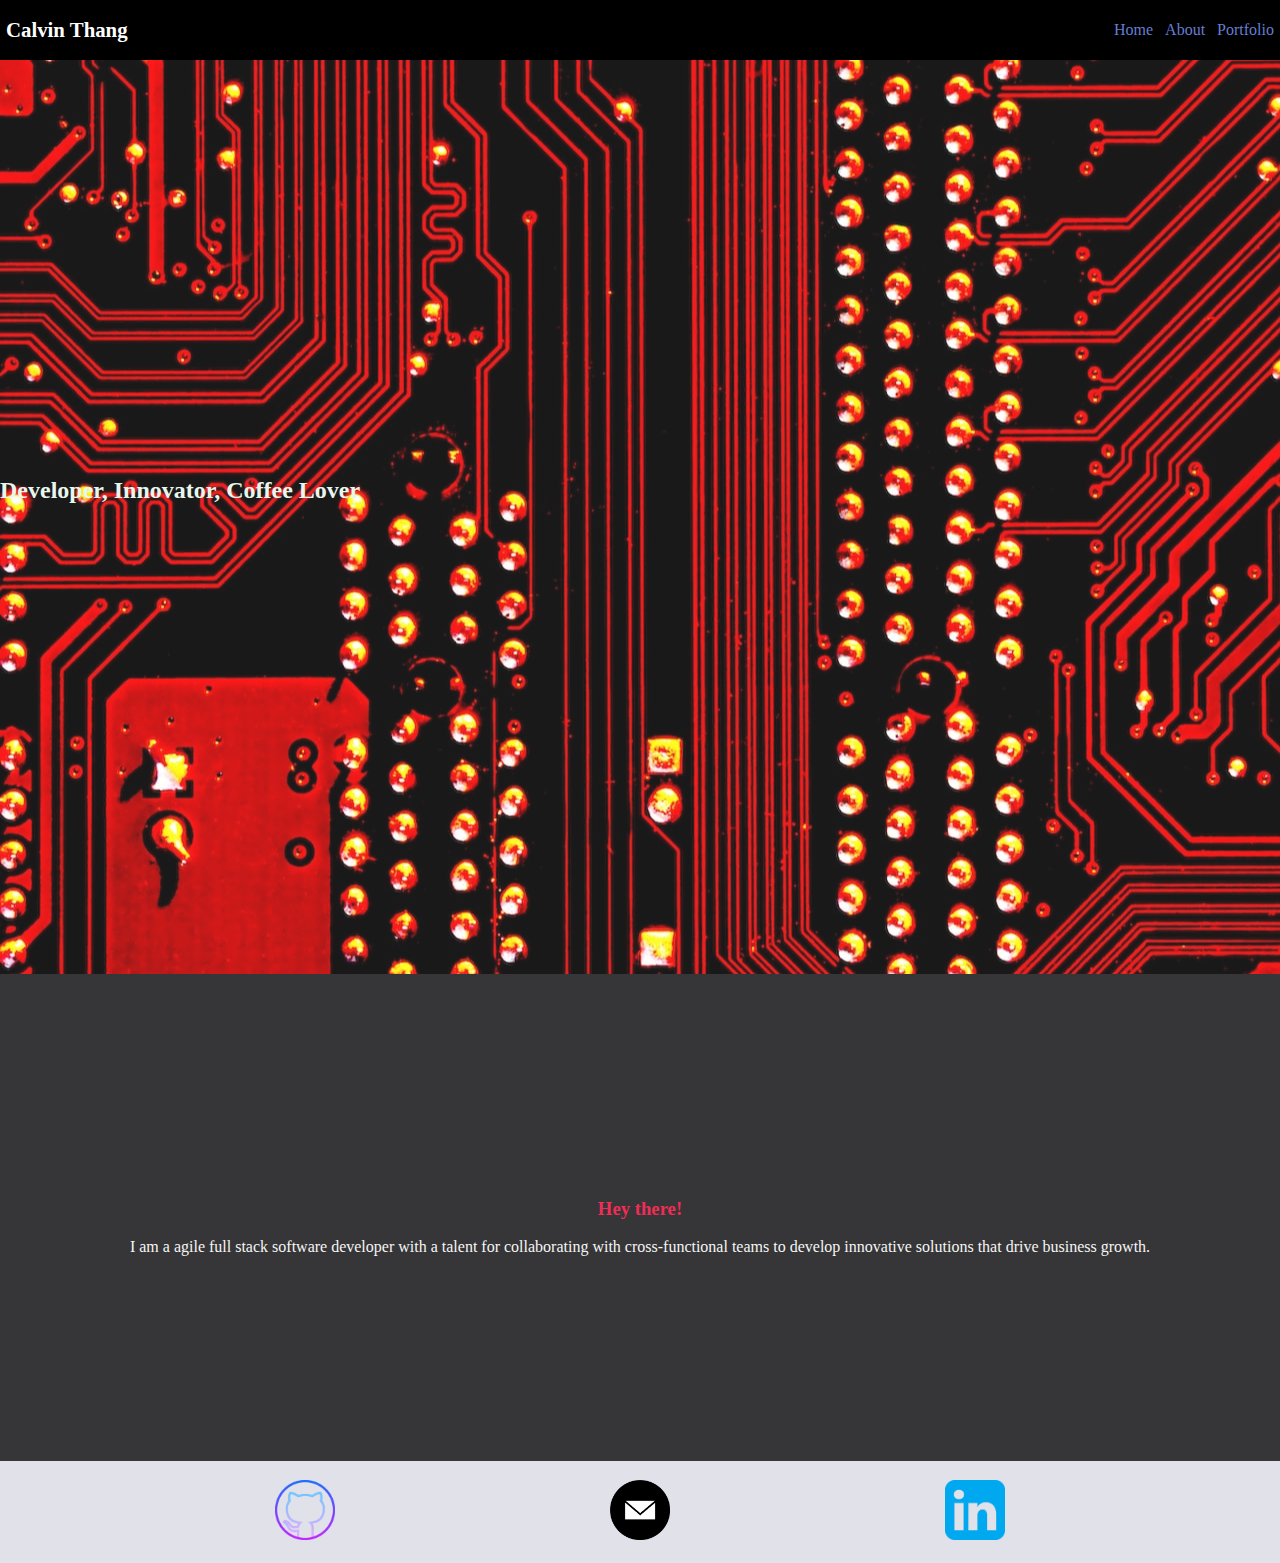
==== block09-portfolio/index.html @ b98e0831 "added home, about, portfolio" ====
<!DOCTYPE html>
<html lang="en">
	<head>
		<meta charset="UTF-8" />
		<meta
			name="viewport"
			content="width=device-width, initial-scale=1.0" />
		<title>Calvin's Site</title>
		<link
			rel="stylesheet"
			href="index.css" />
	</head>
	<body>
		<nav class="nav__container">
			<div class="nav__logo">
				<h1>Calvin Thang</h1>
			</div>
			<div class="nav__links">
				<a href="./index.html">Home</a>
				<a href="./pages/about.html">About</a>
				<a href="./pages/portfolio.html">Portfolio</a>
			</div>
		</nav>
		<section class="home__container">
			<div class="home__banner"></div>
			<div class="home__title">
				<h2>Developer, Innovator, Coffee Lover</h2>
			</div>
			<div class="home__description">
				<h3>Hey there!</h3>
				<p>
					I am a agile full stack software developer with a
					talent for collaborating with cross-functional
					teams to develop innovative solutions that drive
					business growth.
				</p>
			</div>
		</section>
		<footer
			class="footer__container"
			id="footer">
			<a href="https://github.com/calvieTech">
				<img
					src="./media/github.png"
					alt="github" />
			</a>
			<a href="mailto:cthang@calvietech.com">
				<img
					src="./media/email.png"
					alt="email" />
			</a>
			<a href="https://www.linkedin.com/in/cthang94/">
				<img
					src="./media/linkedin.png"
					alt="linkedin"
			/></a>
		</footer>
	</body>
</html>
---- block09-portfolio/index.css ----
body {
	margin: 0;
	box-sizing: border-box;
	padding-top: 60px;
}

/** Nav */
.nav__container {
	position: fixed;
	height: 60px;
	background-color: black;
	width: 100vw;
	top: 0;
	left: 0;
	display: flex;
	justify-content: space-between;
	align-items: center;
	z-index: 99;
}

.nav__logo {
	margin: 0;
	display: flex;
	color: white;
}

.nav__logo h1 {
	font-size: 1.3rem;
	margin: 0px 6px;
}

.nav__links {
	margin: 0;
	display: inline-flex;
	justify-content: space-evenly;
}

.nav__links a {
	color: #657ed4;
	font-size: 1rem;
	padding: 0px 3px;
	margin: 0px 3px;
	text-decoration: none;
}

.nav__links a:hover {
	color: #36f1cd;
}

.nav__links a:active {
	color: #13c4a3;
}

/** Home */
.home__container {
	min-height: calc(974px - 60px);
	margin: 0;
	/* background-color: bisque; */
	/* display: flex; */
}

.home__banner {
	background-image: url("./media/michael-dziedzic-aQYgUYwnCsM-unsplash.jpg");
	min-height: calc(974px - 60px);
	background-position: center center;
	opacity: 90%;
	z-index: -1;
}

.home__title {
	position: absolute;
	top: calc(914px / 2);
	margin: 0 auto;
	text-align: center;
	color: #e8f7ee;
	display: flex;
	justify-content: center;
	align-items: center;
}

.home__title h2 {
	text-align: center;
}

.home__description {
	margin: 0;
	min-height: calc(974px / 2);
	background-color: #363537;
	display: flex;
	justify-content: center;
	flex-direction: column;
	align-items: center;
}

.home__description h3 {
	color: #ef2d56;
}

.home__description p {
	margin: 0;
	color: whitesmoke;
	text-align: center;
}

/** Footer */
#footer {
	/* position: sticky; */
	height: 60px;
	display: flex;
	padding: 21px 0px;
	justify-content: space-evenly;
	align-items: center;
	background-color: #e0e1e9;
}

#footer img {
	width: 60px;
}
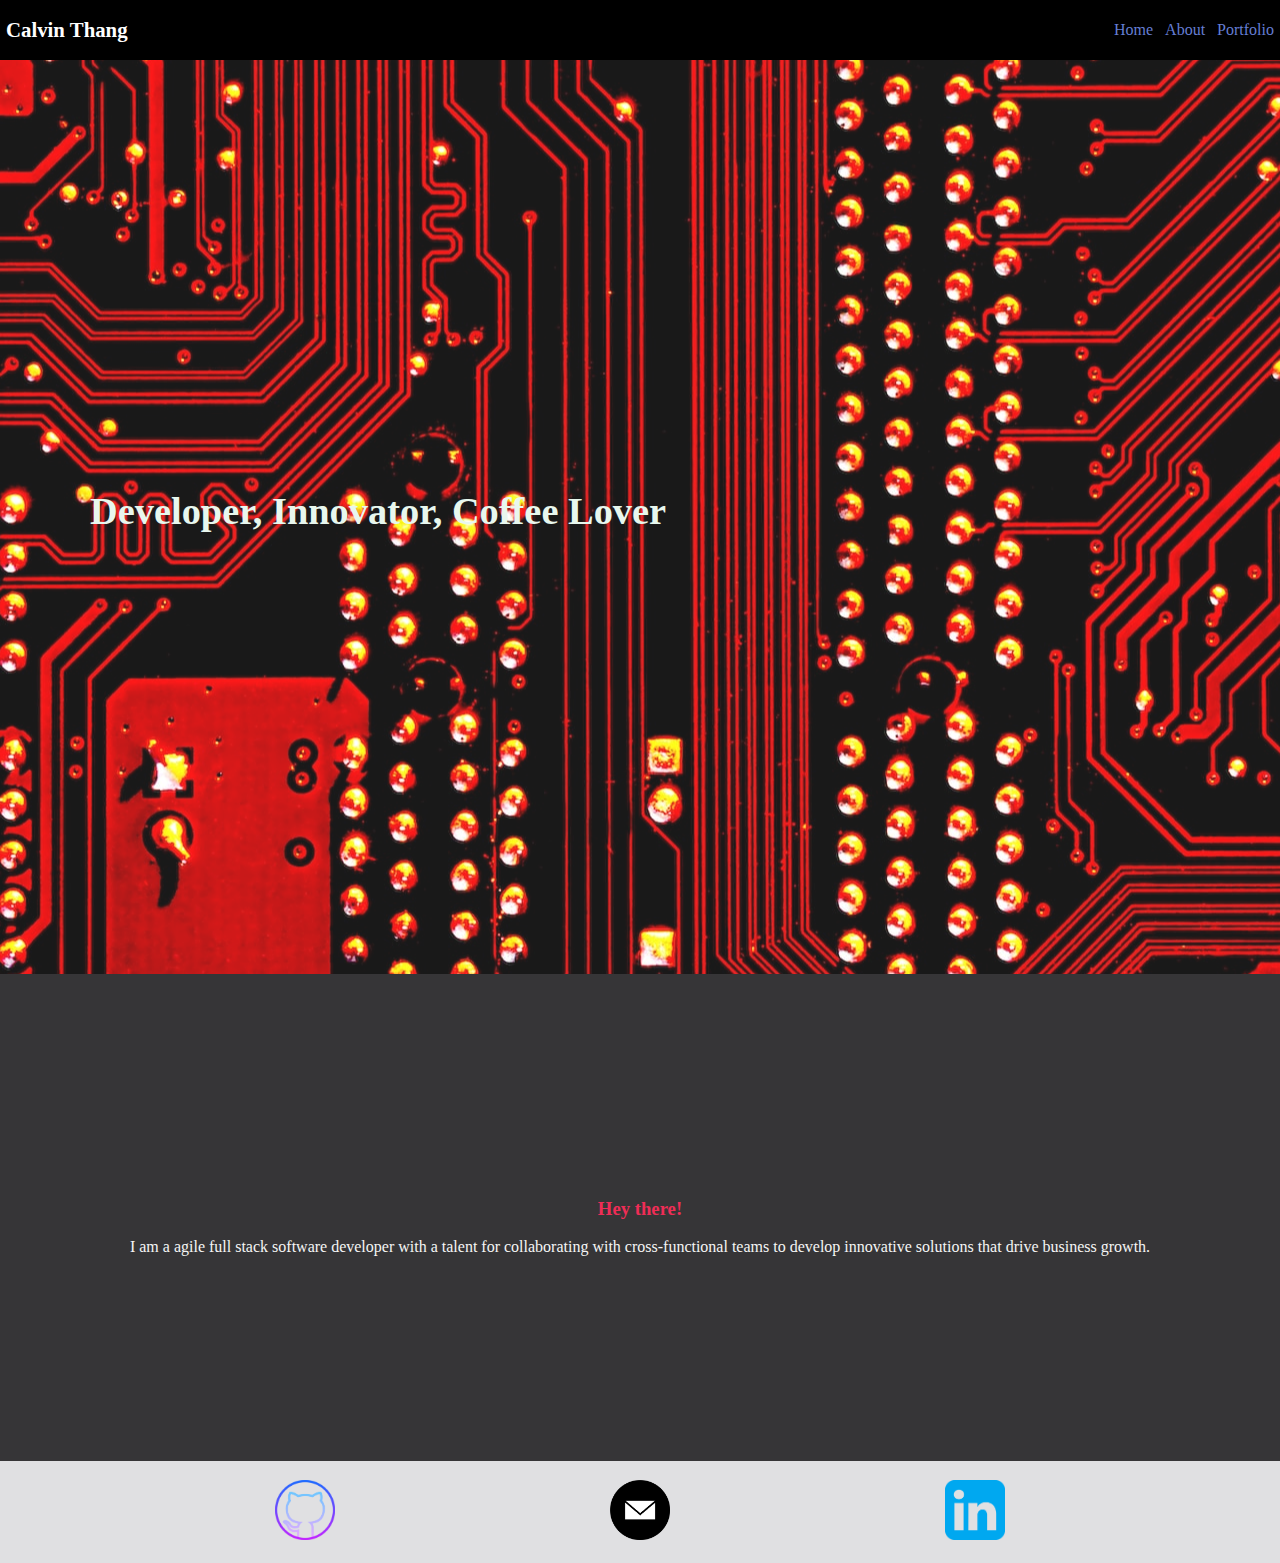
==== commit 66d93ea9: "changed js src path" ====
--- a/block09-portfolio/index.html
+++ b/block09-portfolio/index.html
@@ -9,6 +9,7 @@
 		<link
 			rel="stylesheet"
 			href="index.css" />
+		<script src="./javascript.js"></script>
 	</head>
 	<body>
 		<nav class="nav__container">
--- a/block09-portfolio/index.css
+++ b/block09-portfolio/index.css
@@ -31,7 +31,7 @@
 
 .nav__links {
 	margin: 0;
-	display: inline-flex;
+	display: flex;
 	justify-content: space-evenly;
 }
 
@@ -110,9 +110,28 @@
 	padding: 21px 0px;
 	justify-content: space-evenly;
 	align-items: center;
-	background-color: #e0e1e9;
+	background-color: #e0e0e2;
 }
 
 #footer img {
 	width: 60px;
 }
+
+/**
+  * Media Queries
+  */
+@media screen and (min-width: 1024px) {
+	.home__title {
+		text-align: center;
+		left: 90px;
+		font-size: 1.6rem;
+	}
+}
+
+@media screen and (min-width: 1680px) {
+	.home__title {
+		text-align: center;
+		left: 980px;
+		font-size: 1.6rem;
+	}
+}
